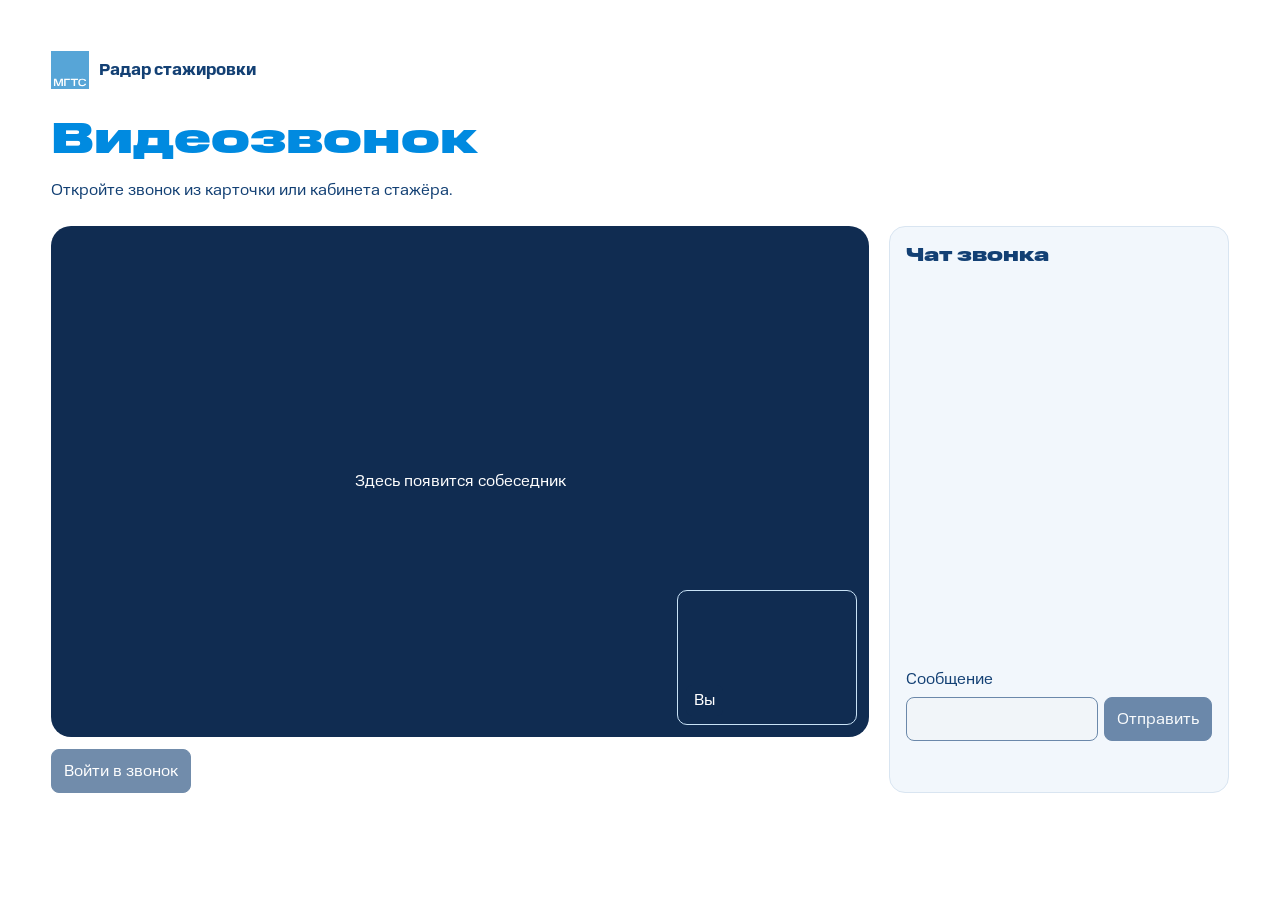
==== web/call.html @ 6d5d911a "Видеозвонок и чат между HR и стажёром" ====
<!doctype html>
<html lang="ru">
<head>
  <meta charset="utf-8">
  <meta name="viewport" content="width=device-width, initial-scale=1">
  <link rel="icon" href="brand/logos/logo1.png">
  <title>Видеозвонок | Радар стажировки</title>
  <link rel="stylesheet" href="brand/brand.css">
  <link rel="stylesheet" href="call/call.css">
  <script type="module" src="call/call.js"></script>
</head>
<body>
  <main>
    <header>
      <div class="brand"><img src="brand/logos/logo1.svg" alt="МГТС" width="38" height="38"><strong>Радар стажировки</strong></div>
      <h1>Видеозвонок</h1>
      <p id="status" role="status">Подготовка комнаты</p>
      <p id="media-status" role="status" hidden></p>
    </header>
    <div class="layout">
      <section aria-label="Участники видеозвонка">
        <div class="stage">
          <p id="waiting">Здесь появится собеседник</p>
          <div id="peers"></div>
          <figure class="self">
            <video id="preview" autoplay playsinline muted hidden></video>
            <figcaption>Вы</figcaption>
          </figure>
        </div>
        <div class="controls">
          <button type="button" id="join">Войти в звонок</button>
          <button type="button" id="mic" aria-pressed="false" hidden>Микрофон</button>
          <button type="button" id="cam" aria-pressed="false" hidden>Камера</button>
          <button type="button" id="leave" hidden>Завершить</button>
        </div>
      </section>
      <section class="chat" aria-labelledby="chat-title">
        <h2 id="chat-title">Чат звонка</h2>
        <ol id="messages" role="log" aria-label="Сообщения"></ol>
        <p id="chat-status" role="status" hidden></p>
        <form id="chat">
          <label for="message">Сообщение</label>
          <input id="message" maxlength="500" required disabled autocomplete="off">
          <button type="submit" id="send" disabled>Отправить</button>
        </form>
      </section>
    </div>
  </main>
</body>
</html>
---- web/brand/brand.css ----
/* Фирменный стиль МГТС (брендбук внутренних коммуникаций 2026). Подключить: <link rel="stylesheet" href="brand/brand.css"> */
@font-face{font-family:MTSText;src:url('fonts/MTSText-Regular.otf') format('opentype');font-weight:400;font-display:swap}
@font-face{font-family:MTSText;src:url('fonts/MTSText-Medium.otf') format('opentype');font-weight:500;font-display:swap}
@font-face{font-family:MTSText;src:url('fonts/MTSText-Bold.otf') format('opentype');font-weight:700;font-display:swap}
@font-face{font-family:MTSExtended;src:url('fonts/MTSExtended-Medium.otf') format('opentype');font-weight:500;font-display:swap}
@font-face{font-family:MTSExtended;src:url('fonts/MTSExtended-Bold.otf') format('opentype');font-weight:700;font-display:swap}
@font-face{font-family:MTSExtended;src:url('fonts/MTSExtended-Black.otf') format('opentype');font-weight:900;font-display:swap}
@font-face{font-family:MTSUltraExtended;src:url('fonts/MTSUltraExtended-Light.otf') format('opentype');font-weight:300;font-display:swap}
:root{
  --mgts-white:#FFFFFF;   /* базовый фон */
  --mgts-blue:#008AE0;    /* заголовки, основной акцент */
  --mgts-navy:#134074;    /* основной текст на светлом */
  --mgts-navy-2:#102C51;  /* тёмные плашки */
  --mgts-orange:#FF7654;  /* ОДНА выделяемая деталь */
  --mgts-logo:#57A5D7;    /* только цвет знака */
  --mgts-bg-soft:#F2F7FC; --mgts-line:#D9E5F1; --mgts-blue-soft:#C8E2F6; --mgts-muted:#829CB5;
  /* светофор кейса: в палитре бренда нет красного/зелёного — берём спокойные, читаемые на белом */
  --st-green:#2BAE66; --st-yellow:#F5A623; --st-red:#E5484D;
  --font-title:MTSExtended,system-ui,sans-serif;   /* заголовки: Black 900, крупные числа: Medium 500 */
  --font-light:MTSUltraExtended,system-ui,sans-serif; /* лёгкая строка заголовка: Light 300 */
  --font-text:MTSText,system-ui,sans-serif;        /* обычный текст: Regular/Medium */
}
body{font-family:var(--font-text);color:var(--mgts-navy);background:var(--mgts-white)}
h1,h2,h3{font-family:var(--font-title);font-weight:900;color:var(--mgts-blue)}
.num{font-family:var(--font-title);font-weight:500}
---- web/call/call.css ----
* { box-sizing: border-box; }
[hidden] { display: none !important; }
body { margin: 0; background: var(--mgts-white); }
main { max-width: 1400px; margin: auto; padding: clamp(16px, 4vw, 56px); }
h1, h2, p { margin: 0; }
.brand { display: flex; gap: 10px; align-items: center; margin-bottom: 20px; }
h1 { font-size: clamp(24px, 4vw, 44px); color: var(--mgts-blue); }
header p { margin-top: 8px; }
.layout { display: grid; grid-template-columns: minmax(0, 1fr) minmax(260px, 340px); gap: 20px; margin-top: 24px; }
.stage { position: relative; display: grid; place-items: center; aspect-ratio: 16 / 10; background: var(--mgts-navy-2); color: white; border-radius: 20px; overflow: hidden; }
#peers { position: absolute; inset: 0; display: flex; pointer-events: none; }
figure { position: relative; margin: 0; background: var(--mgts-navy-2); }
.peer { min-width: 0; flex: 1; display: grid; place-items: center; }
.stage video { display: block; width: 100%; height: 100%; object-fit: contain; }
figcaption { position: absolute; left: 8px; bottom: 8px; max-width: calc(100% - 16px); overflow-wrap: anywhere; padding: 4px 8px; border-radius: 6px; background: #102c51; }
.self { position: absolute; right: 12px; bottom: 12px; width: 22%; min-width: 90px; aspect-ratio: 4 / 3; border: 1px solid var(--mgts-blue-soft); border-radius: 10px; overflow: hidden; }
.self video { object-fit: cover; transform: scaleX(-1); }
.controls { display: flex; flex-wrap: wrap; gap: 8px; margin-top: 12px; }
button, input { min-height: 44px; border: 1px solid var(--mgts-navy); border-radius: 8px; padding: 8px 12px; font: inherit; }
button { color: white; background: var(--mgts-navy); cursor: pointer; }
button[aria-pressed="false"] { color: var(--mgts-navy); background: white; }
button:disabled, input:disabled { opacity: .6; cursor: default; }
:focus-visible { outline: 3px solid var(--mgts-blue); outline-offset: 3px; }
#leave { background: var(--mgts-orange); color: var(--mgts-navy-2); border-color: transparent; }
.chat { display: flex; flex-direction: column; padding: 16px; min-height: 320px; background: var(--mgts-bg-soft); border: 1px solid var(--mgts-line); border-radius: 16px; }
.chat h2 { font-size: 18px; color: var(--mgts-navy); }
#messages { flex: 1; max-height: 360px; overflow: auto; list-style: none; padding: 0; }
#messages li { padding: 8px 0; border-bottom: 1px solid var(--mgts-line); overflow-wrap: anywhere; white-space: pre-wrap; }
#chat { display: grid; grid-template-columns: minmax(0, 1fr) auto; gap: 6px; margin-top: 8px; }
#chat label { grid-column: 1 / -1; }
@media (max-width: 800px) { .layout { grid-template-columns: 1fr; } }
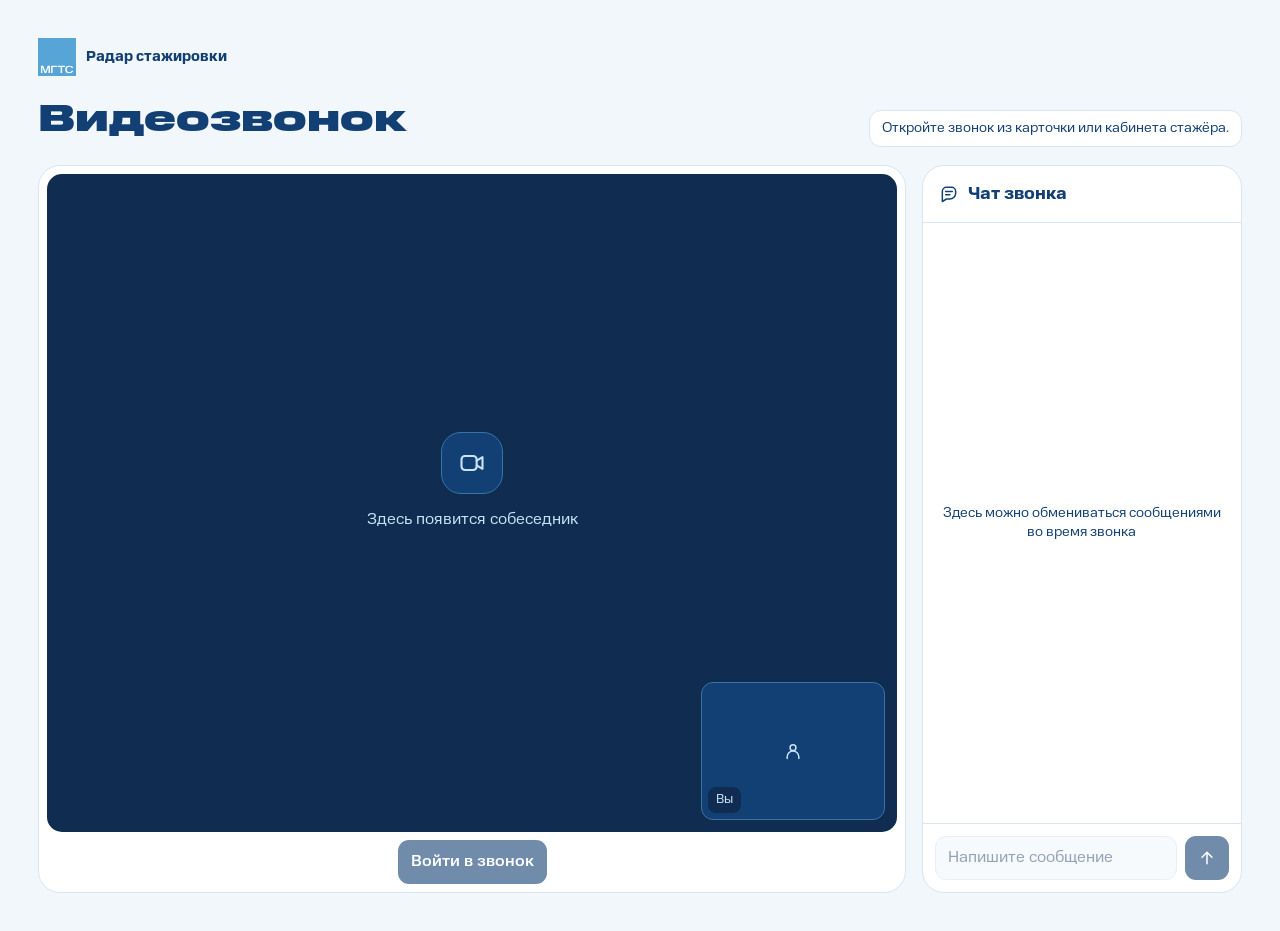
==== commit 9609dbd9: "Обновить дизайн видеозвонка по брендбуку МГТС" ====
--- a/web/call.html
+++ b/web/call.html
@@ -12,36 +12,43 @@
 <body>
   <main>
     <header>
-      <div class="brand"><img src="brand/logos/logo1.svg" alt="МГТС" width="38" height="38"><strong>Радар стажировки</strong></div>
-      <h1>Видеозвонок</h1>
+      <div class="heading">
+        <div class="brand"><img src="brand/logos/logo1.svg" alt="МГТС" width="38" height="38"><strong>Радар стажировки</strong></div>
+        <h1>Видеозвонок</h1>
+      </div>
       <p id="status" role="status">Подготовка комнаты</p>
-      <p id="media-status" role="status" hidden></p>
     </header>
+    <p id="media-status" role="status" hidden></p>
     <div class="layout">
-      <section aria-label="Участники видеозвонка">
+      <section class="video-panel" aria-label="Участники видеозвонка">
         <div class="stage">
-          <p id="waiting">Здесь появится собеседник</p>
+          <div id="waiting">
+            <span class="stage-icon"><svg aria-hidden="true" viewBox="0 0 24 24" fill="none" stroke="currentColor" stroke-width="1.8" stroke-linecap="round" stroke-linejoin="round"><rect x="3" y="6" width="13" height="12" rx="3"/><path d="m16 10 5-3v10l-5-3"/></svg></span>
+            <p>Здесь появится собеседник</p>
+          </div>
           <div id="peers"></div>
           <figure class="self">
+            <svg aria-hidden="true" viewBox="0 0 24 24" fill="none" stroke="currentColor" stroke-width="1.8" stroke-linecap="round" stroke-linejoin="round"><circle cx="12" cy="8" r="3.5"/><path d="M5 21v-2a7 7 0 0 1 14 0v2"/></svg>
             <video id="preview" autoplay playsinline muted hidden></video>
             <figcaption>Вы</figcaption>
           </figure>
         </div>
         <div class="controls">
           <button type="button" id="join">Войти в звонок</button>
-          <button type="button" id="mic" aria-pressed="false" hidden>Микрофон</button>
-          <button type="button" id="cam" aria-pressed="false" hidden>Камера</button>
+          <button type="button" id="mic" aria-pressed="false" hidden><svg aria-hidden="true" viewBox="0 0 24 24" fill="none" stroke="currentColor" stroke-width="1.8" stroke-linecap="round" stroke-linejoin="round"><rect x="9" y="3" width="6" height="12" rx="3"/><path d="M5 11v1a7 7 0 0 0 14 0v-1M12 19v3"/><path class="device-off" d="m3 3 18 18"/></svg><span>Микрофон</span></button>
+          <button type="button" id="cam" aria-pressed="false" hidden><svg aria-hidden="true" viewBox="0 0 24 24" fill="none" stroke="currentColor" stroke-width="1.8" stroke-linecap="round" stroke-linejoin="round"><rect x="3" y="6" width="13" height="12" rx="3"/><path d="m16 10 5-3v10l-5-3"/><path class="device-off" d="m3 3 18 18"/></svg><span>Камера</span></button>
           <button type="button" id="leave" hidden>Завершить</button>
         </div>
       </section>
       <section class="chat" aria-labelledby="chat-title">
-        <h2 id="chat-title">Чат звонка</h2>
+        <div class="chat-header"><svg aria-hidden="true" viewBox="0 0 24 24" fill="none" stroke="currentColor" stroke-width="1.8" stroke-linecap="round" stroke-linejoin="round"><path d="M20 11a7 7 0 0 1-7 7H9l-5 3V9a5 5 0 0 1 5-5h6a5 5 0 0 1 5 5zM8 9h8m-8 4h5"/></svg><h2 id="chat-title">Чат звонка</h2></div>
+        <p class="chat-empty">Здесь можно обмениваться сообщениями во время звонка</p>
         <ol id="messages" role="log" aria-label="Сообщения"></ol>
         <p id="chat-status" role="status" hidden></p>
         <form id="chat">
           <label for="message">Сообщение</label>
-          <input id="message" maxlength="500" required disabled autocomplete="off">
-          <button type="submit" id="send" disabled>Отправить</button>
+          <input id="message" placeholder="Напишите сообщение" maxlength="500" required disabled autocomplete="off">
+          <button type="submit" id="send" disabled aria-label="Отправить"><svg aria-hidden="true" viewBox="0 0 24 24" fill="none" stroke="currentColor" stroke-width="1.8" stroke-linecap="round" stroke-linejoin="round"><path d="M12 19V5m-6 6 6-6 6 6"/></svg></button>
         </form>
       </section>
     </div>
--- a/web/call/call.css
+++ b/web/call/call.css
@@ -1,31 +1,171 @@
 * { box-sizing: border-box; }
 [hidden] { display: none !important; }
-body { margin: 0; background: var(--mgts-white); }
-main { max-width: 1400px; margin: auto; padding: clamp(16px, 4vw, 56px); }
+body { margin: 0; background: var(--mgts-bg-soft); }
+main {
+  --page-padding: clamp(16px, 3vw, 40px);
+  --stage-height: clamp(340px, calc(100dvh - 166px - 2 * var(--page-padding)), 680px);
+  max-width: 1440px;
+  margin: auto;
+  padding: var(--page-padding);
+}
 h1, h2, p { margin: 0; }
-.brand { display: flex; gap: 10px; align-items: center; margin-bottom: 20px; }
-h1 { font-size: clamp(24px, 4vw, 44px); color: var(--mgts-blue); }
-header p { margin-top: 8px; }
-.layout { display: grid; grid-template-columns: minmax(0, 1fr) minmax(260px, 340px); gap: 20px; margin-top: 24px; }
-.stage { position: relative; display: grid; place-items: center; aspect-ratio: 16 / 10; background: var(--mgts-navy-2); color: white; border-radius: 20px; overflow: hidden; }
+h1, h2 { text-wrap: balance; }
+p { text-wrap: pretty; }
+header { display: flex; justify-content: space-between; align-items: end; flex-wrap: wrap; gap: 12px; }
+.brand { display: flex; gap: 10px; align-items: center; margin-bottom: 18px; font-size: 14px; }
+h1 { font-size: clamp(25px, 3vw, 38px); color: var(--mgts-navy); }
+#status {
+  max-width: 100%;
+  padding: 8px 12px;
+  border: 1px solid var(--mgts-line);
+  border-radius: 12px;
+  background: white;
+  font-size: 14px;
+  overflow-wrap: anywhere;
+}
+#status[data-connected="true"] {
+  background: var(--mgts-blue-soft);
+  border-color: transparent;
+}
+#media-status { margin-top: 12px; font-size: 14px; }
+.layout {
+  display: grid;
+  grid-template-columns: minmax(0, 1fr) clamp(260px, 25vw, 344px);
+  gap: 16px;
+  margin-top: 18px;
+}
+.video-panel {
+  min-width: 0;
+  padding: 8px;
+  border: 1px solid var(--mgts-line);
+  border-radius: 22px;
+  background: white;
+}
+.stage {
+  position: relative;
+  display: grid;
+  place-items: center;
+  height: var(--stage-height);
+  background: var(--mgts-navy-2);
+  color: white;
+  border-radius: 15px;
+  overflow: hidden;
+}
+#waiting {
+  display: grid;
+  justify-items: center;
+  gap: 14px;
+  text-align: center;
+  padding: 12px 16px 54px;
+  color: var(--mgts-blue-soft);
+}
+.stage-icon {
+  display: grid;
+  place-items: center;
+  width: 62px;
+  height: 62px;
+  border: 1px solid #3974a4;
+  border-radius: 20px;
+  background: var(--mgts-navy);
+}
+svg { width: 20px; height: 20px; flex: none; }
+.stage-icon svg { width: 28px; height: 28px; }
 #peers { position: absolute; inset: 0; display: flex; pointer-events: none; }
-figure { position: relative; margin: 0; background: var(--mgts-navy-2); }
-.peer { min-width: 0; flex: 1; display: grid; place-items: center; }
-.stage video { display: block; width: 100%; height: 100%; object-fit: contain; }
-figcaption { position: absolute; left: 8px; bottom: 8px; max-width: calc(100% - 16px); overflow-wrap: anywhere; padding: 4px 8px; border-radius: 6px; background: #102c51; }
-.self { position: absolute; right: 12px; bottom: 12px; width: 22%; min-width: 90px; aspect-ratio: 4 / 3; border: 1px solid var(--mgts-blue-soft); border-radius: 10px; overflow: hidden; }
-.self video { object-fit: cover; transform: scaleX(-1); }
-.controls { display: flex; flex-wrap: wrap; gap: 8px; margin-top: 12px; }
-button, input { min-height: 44px; border: 1px solid var(--mgts-navy); border-radius: 8px; padding: 8px 12px; font: inherit; }
-button { color: white; background: var(--mgts-navy); cursor: pointer; }
-button[aria-pressed="false"] { color: var(--mgts-navy); background: white; }
+figure { position: relative; margin: 0; }
+.peer { min-width: 0; flex: 1; display: grid; place-items: center; background: var(--mgts-navy-2); }
+.stage video { display: block; width: 100%; height: 100%; min-height: 0; object-fit: contain; }
+figcaption {
+  position: absolute;
+  left: 6px;
+  bottom: 6px;
+  max-width: calc(100% - 12px);
+  overflow-wrap: anywhere;
+  padding: 4px 8px;
+  border-radius: 8px;
+  background: var(--mgts-navy-2);
+  font-size: 13px;
+}
+.self {
+  position: absolute;
+  right: 12px;
+  bottom: 12px;
+  width: clamp(92px, 22%, 184px);
+  aspect-ratio: 4 / 3;
+  display: grid;
+  place-items: center;
+  border: 1px solid #3974a4;
+  border-radius: 12px;
+  background: var(--mgts-navy);
+  color: var(--mgts-blue-soft);
+  overflow: hidden;
+}
+.self video { position: absolute; inset: 0; object-fit: cover; transform: scaleX(-1); }
+.controls { display: flex; flex-wrap: wrap; justify-content: center; gap: 8px; padding: 8px 0 0; }
+button, input { min-height: 44px; border-radius: 11px; padding: 8px 12px; font: inherit; }
+button {
+  display: inline-flex;
+  align-items: center;
+  justify-content: center;
+  gap: 7px;
+  border: 1px solid transparent;
+  color: white;
+  background: var(--mgts-navy);
+  cursor: pointer;
+  font-weight: 500;
+}
+button:hover:not(:disabled) { background: var(--mgts-navy-2); }
+button[aria-pressed="true"] { color: var(--mgts-navy); background: var(--mgts-blue-soft); }
+button[aria-pressed="false"] { color: var(--mgts-navy); background: white; border-color: var(--mgts-line); }
+button[aria-pressed]:hover { border-color: var(--mgts-blue); }
+button[aria-pressed="true"] .device-off { display: none; }
 button:disabled, input:disabled { opacity: .6; cursor: default; }
-:focus-visible { outline: 3px solid var(--mgts-blue); outline-offset: 3px; }
-#leave { background: var(--mgts-orange); color: var(--mgts-navy-2); border-color: transparent; }
-.chat { display: flex; flex-direction: column; padding: 16px; min-height: 320px; background: var(--mgts-bg-soft); border: 1px solid var(--mgts-line); border-radius: 16px; }
-.chat h2 { font-size: 18px; color: var(--mgts-navy); }
-#messages { flex: 1; max-height: 360px; overflow: auto; list-style: none; padding: 0; }
-#messages li { padding: 8px 0; border-bottom: 1px solid var(--mgts-line); overflow-wrap: anywhere; white-space: pre-wrap; }
-#chat { display: grid; grid-template-columns: minmax(0, 1fr) auto; gap: 6px; margin-top: 8px; }
-#chat label { grid-column: 1 / -1; }
-@media (max-width: 800px) { .layout { grid-template-columns: 1fr; } }
+:focus-visible { outline: 2px solid var(--mgts-blue); outline-offset: 2px; }
+#leave { background: var(--mgts-orange); color: var(--mgts-navy-2); }
+#leave:hover { border-color: var(--mgts-navy-2); }
+.chat {
+  display: flex;
+  flex-direction: column;
+  min-height: 280px;
+  max-height: calc(var(--stage-height) + 70px);
+  background: white;
+  border: 1px solid var(--mgts-line);
+  border-radius: 22px;
+}
+.chat-header { display: flex; align-items: center; gap: 9px; padding: 16px; border-bottom: 1px solid var(--mgts-line); }
+.chat h2 { font: 700 17px var(--font-text); color: var(--mgts-navy); }
+.chat-empty { margin: auto; padding: 20px; text-align: center; font-size: 14px; }
+.chat:has(#messages li) .chat-empty { display: none; }
+#messages { flex: 1; min-height: 0; overflow: auto; list-style: none; padding: 0 12px; margin: 0; }
+#messages:empty { flex: 0; }
+#messages li {
+  width: fit-content;
+  max-width: 100%;
+  padding: 8px 12px;
+  margin: 8px 0;
+  border-radius: 12px;
+  background: var(--mgts-bg-soft);
+  overflow-wrap: anywhere;
+  white-space: pre-wrap;
+}
+#chat-status { padding: 0 12px 8px; font-size: 14px; }
+#chat {
+  display: grid;
+  grid-template-columns: minmax(0, 1fr) 44px;
+  gap: 8px;
+  padding: 12px;
+  border-top: 1px solid var(--mgts-line);
+}
+#chat label { position: absolute; width: 1px; height: 1px; overflow: hidden; clip-path: inset(50%); }
+#message { width: 100%; border: 1px solid var(--mgts-line); background: var(--mgts-bg-soft); color: inherit; }
+#message::placeholder { color: #4c6684; }
+#send { padding: 0; }
+@media (max-width: 760px) {
+  .layout { grid-template-columns: 1fr; }
+  .stage { height: auto; aspect-ratio: 4 / 3; min-height: 200px; }
+  .chat { max-height: 400px; }
+  #waiting { padding-bottom: 74px; }
+}
+@media (max-width: 420px) {
+  .controls button { padding-inline: 8px; font-size: 13px; }
+  .controls svg { width: 17px; height: 17px; }
+}
